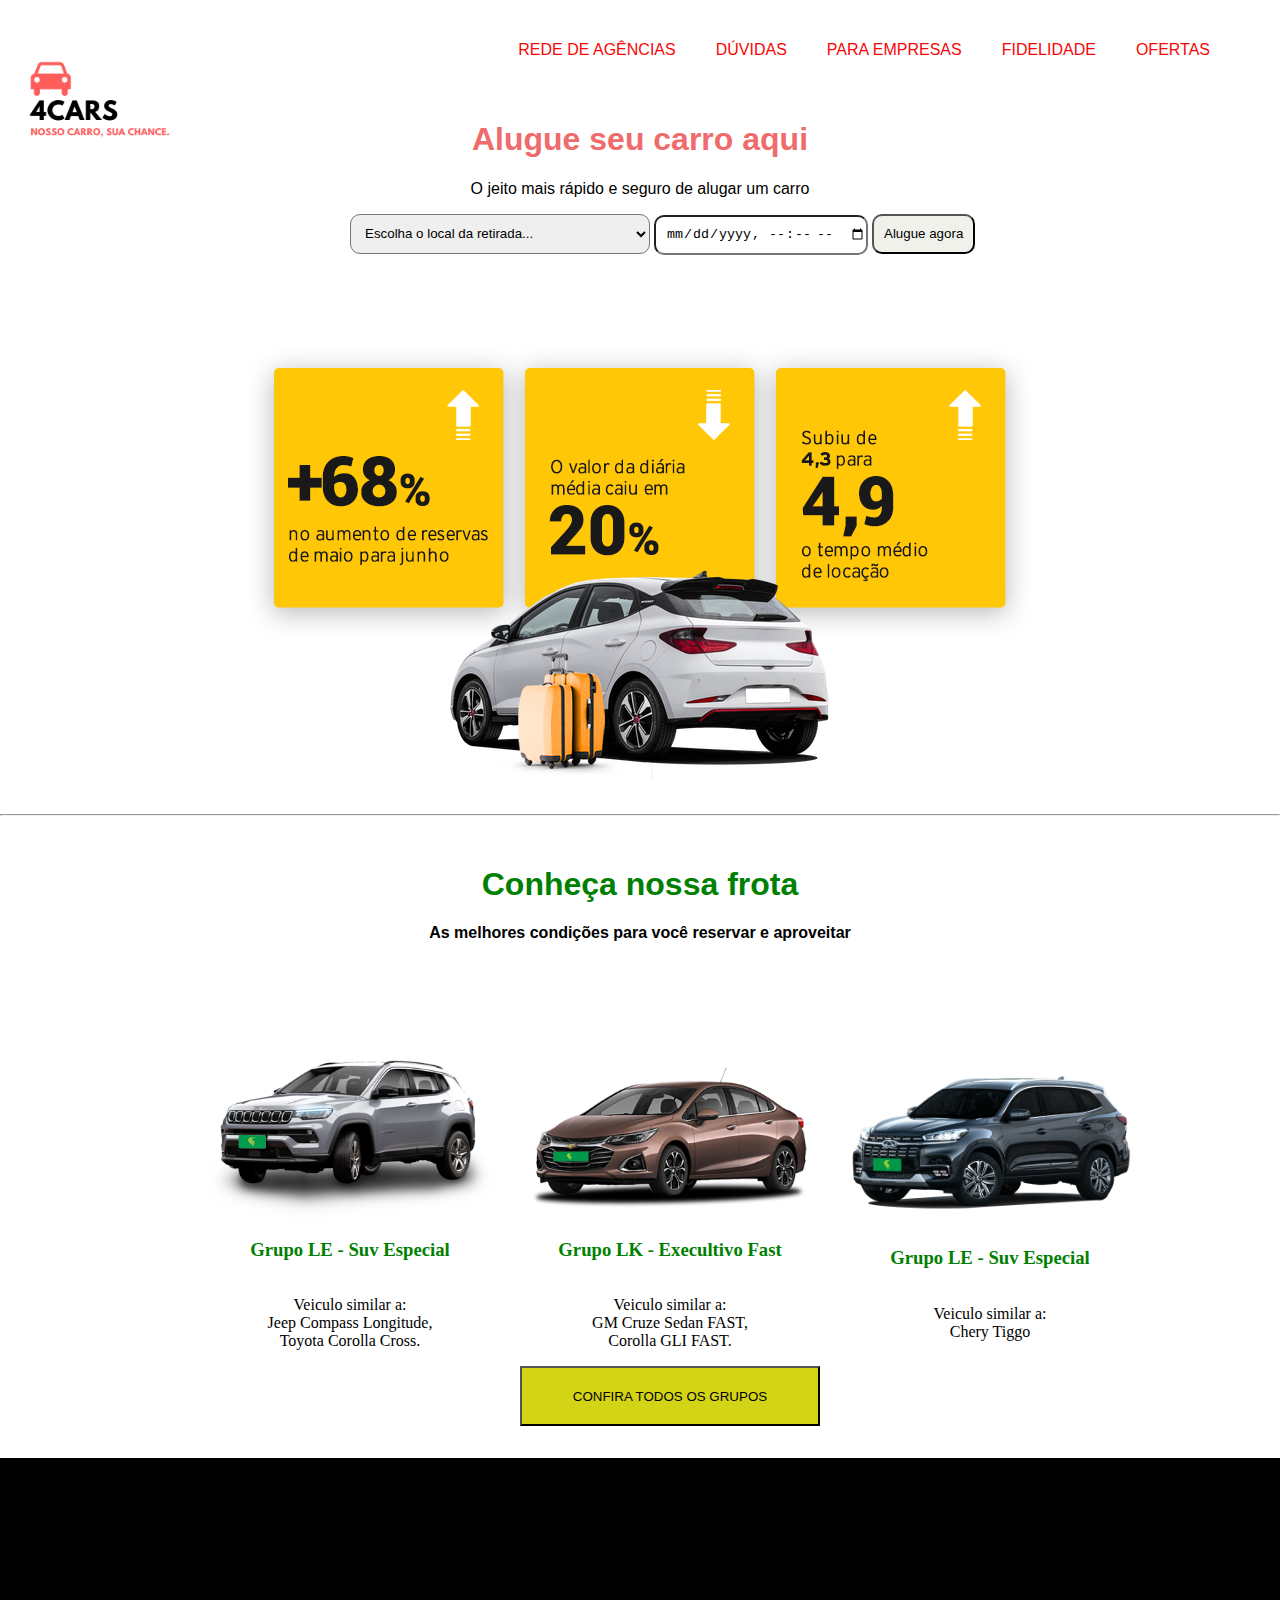
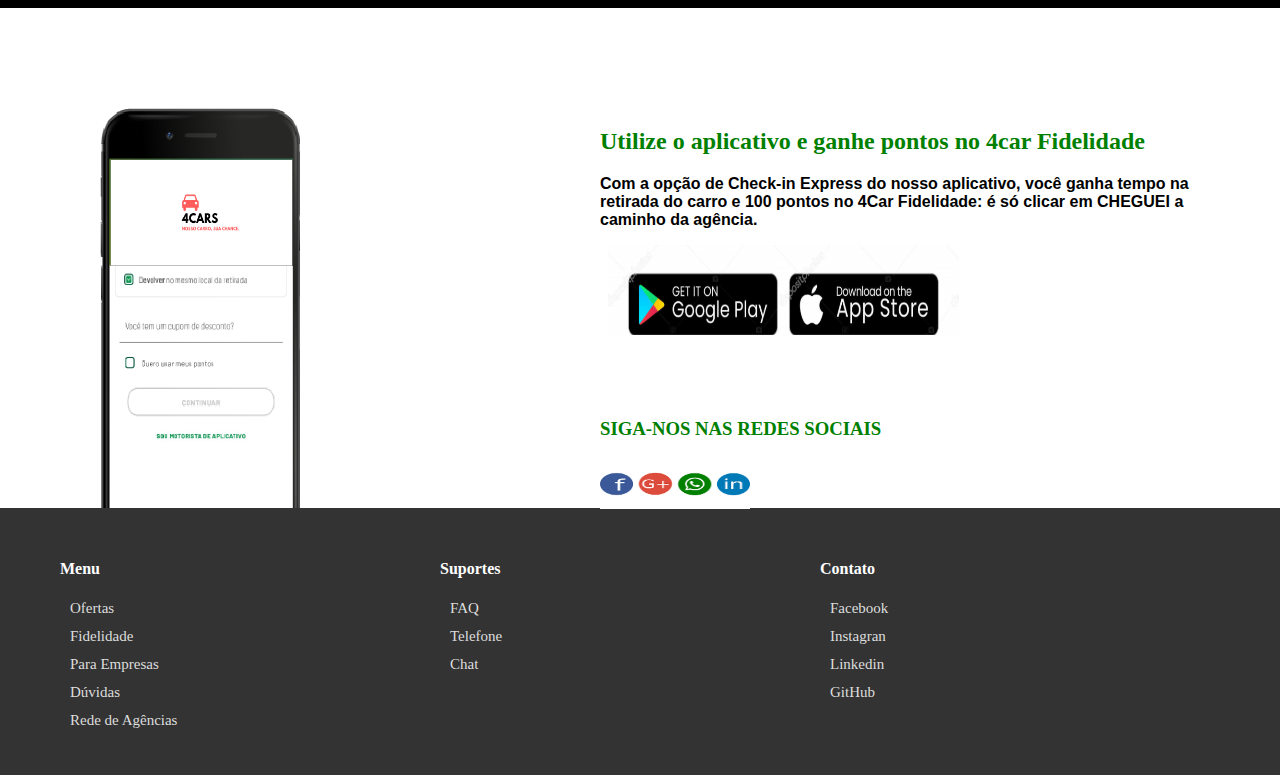
==== Projeto 4Car/index.html @ 17d27b5e "Projeto 4Car pagina Index.html" ====
<!DOCTYPE html>
<html lang="en">
<head>
    <meta charset="UTF-8">
    <meta http-equiv="X-UA-Compatible" content="IE=edge">
    <meta name="viewport" content="width=device-width, initial-scale=1.0">
    <link rel="stylesheet" href="css/style.css">
    <title>4car</title>
</head>
<body>
    
    <div class="topo">

        <div class="logo">
            <img src="img/logo.png" alt="">
        </div>

        <ul>
            <li><a href="">OFERTAS</a></li>
            <li><a href="">FIDELIDADE</a></li>
            <li><a href="">PARA EMPRESAS</a></li>
            <li><a href="">DÚVIDAS</a></li>
            <li><a href="">REDE DE AGÊNCIAS</a></li>
        </ul>
        <h1>Alugue seu carro aqui</h1>
        <p>O jeito mais rápido e seguro de alugar um carro</p>
       
        <select name="local" id="local" form="">
        <option value="campinas">Escolha o local da retirada...</option>
        <option value="campinas">São Paulo - Campinas</option>
        <option value="atibaia">São Paulo - Atibaia</option>
        <option value="bragança">São Paulo - Bragança Paulista</option>
        <option value="Extrema">Minas Gerais - Extrema</option>
        </select>
        <input type="datetime-local" name="data">
        <button type="submit" class="botao">Alugue agora</button>
    </div>

    

    <div class="topocenter">
        <img src="img/reservas.png" alt="">
    </div>
    

    <hr>

    <div class="texto">
    <h1>Conheça nossa frota</h1>
    <p>As melhores condições para você reservar e aproveitar</p>
   </div>
    <main>


        

        <div class="card">

           <img src="img/COMP.png" alt="">

           <h3>Grupo LE - Suv Especial</h3>
           <p>Veiculo similar a: <br>Jeep Compass Longitude,
            <br>  Toyota Corolla Cross.
           </p>
        </div>

        <div class="card">
            <img src="img/CRUF.png" alt="">
            <h3>Grupo LK - Execultivo Fast</h3>
           <p>Veiculo similar a: <br>GM Cruze Sedan FAST,
            <br> Corolla GLI FAST.
           </p>

           <button class="confira" type="submit">CONFIRA TODOS OS GRUPOS</button>

        </div>

        <div class="card">
            <img src="img/TIGX.png" alt="">
            <h3>Grupo LE - Suv Especial</h3>
           <p>Veiculo similar a: <br>Chery Tiggo
            
           </p>

        </div>
    </main>


    <div class="meio"></div>
    
    <div class="app">

        <div class="imagem">
            <img src="img/img-app.png" alt="">
        </div>

        <div class="texto-app">

    <h2>Utilize o aplicativo e ganhe pontos no 4car Fidelidade</h2>

    <p>Com a opção de Check-in Express do nosso aplicativo, 
        você ganha tempo na retirada do carro e 100 pontos no 4Car Fidelidade:
         é só clicar em CHEGUEI a caminho da agência.</p>


         <img class="apple" src="img/app.png" alt="">

         <h3 class="sociais">SIGA-NOS NAS REDES SOCIAIS</h3>
         <img class="soc-img" src="img/sociais.png" alt="">
        
        </div>

    </div>




    <footer class="rodape">

        <div class="box">
        
            <h4>Menu</h4>
            <ul>
            <li><a href="">Ofertas</a></li>
            <li><a href="">Fidelidade</a></li>
            <li><a href="">Para Empresas</a></li>
            <li><a href="">Dúvidas</a></li>
            <li><a href="">Rede de Agências</a></li>
                
            </ul>
        </div>

        <div class="box">

            <h4>Suportes</h4>
            <ul>
                <li><a href="">FAQ</a></li>
                <li><a href="">Telefone</a></li>
                <li><a href="">Chat</a></li>
               
            </ul>
        </div>

        <div class="box">
            <h4>Contato</h4>
            <ul>
                <li><a href="">Facebook</a></li>
                <li><a href="">Instagran</a></li>
                <li><a href="">Linkedin</a></li>
                <li><a href="">GitHub</a></li>
               
            </ul>
            

        </div>

        

   </footer>

   

</body>
</html>
---- Projeto 4Car/css/style.css ----
body{
    margin: 0;
}
.topo{

    height: 300px;
    width: 100%;
   
    
}

.logo img{
    padding-top: 0;
    margin-top: 0;
    position: absolute;
    top: 0px;
    left: 0px;
    width: 200px;
    height: 200px;
    
    }

.topo ul{

    margin: 0;
    padding: 0;
    list-style: none;
    height: 100px;
    line-height: 100px;
    margin-right: 50px;
   
}

.topo ul li{

float: right;
margin-right: 20px;
margin-left: 20px;


}

.topo ul li a{

    text-decoration: none;
    font-family: Arial, Helvetica, sans-serif;
    color: rgb(248, 6, 6);
    
}

.topo ul li a:hover{

    text-decoration: underline;
    font-family: Arial, Helvetica, sans-serif;
    color: rgb(10, 10, 10);

    
}




.topo input{

    height: 36px;
    width: 200px;
    margin-bottom: 50px;
    border-radius: 10px;
    padding-left: 10px;
    

}

.topo select{

    height: 40px;
    width: 300px;
    border-radius: 10px;
    margin-left: 350px;
    padding-left: 10px;

}

.topo h1{

    text-align: center;
    font-family: Arial, Helvetica, sans-serif;
    color: rgb(240, 107, 107);

}

.topo p{

    text-align: center;
    font-family: Arial, Helvetica, sans-serif;

}


.topocenter{

width: 100%; 
text-align: center;


}

.botao{

    height: 40px;
    background-color: rgb(241, 241, 235);
    padding: 10px;
    border-radius: 10px;

}


.confira{

    height: 60px;
    background-color: rgb(212, 212, 22);
    padding: 10px;
    

}

main{

    display: grid;
    grid-template-columns: 25% 25% 25%;
    row-gap:20px ;
    column-gap:20px ;
    height: 300px;
    width: 1200px;
    


}

.card{

        margin-top: 50px;
        width: 500px;
        height: 300px;
        margin: 5px;
        text-align: center;
        display: grid;
        flex-direction: column;
        margin-left: 200px;
        margin-top: 100px;
        justify-content: space-between;
    
}

.card img {
    width: 300px;
    align-items: center;

}
.card h3{

    color: green;
}

.divisor{

    height: 100px;
    max-width: 100%;
    background-color: green;
}
.meio{

    margin-top: 200px;
    height: 150px;
    width: 100%;
    background-color: black;

}
.texto h1{

    color: green;
    margin-top: 50px;
    text-align: center;
    font-family: Arial, Helvetica, sans-serif
}
.texto p{
    text-align: center;
    font-family: Arial, Helvetica, sans-serif;
    font-weight: bold;
}


.app{


    display: flex;
    width: 100%;
    height: 400px;
    margin-top: 100px;


}

.imagem{

    height: 400px;
    width: 500px;
   
    margin-top: 0px;
    margin-left: 100px;

}

.imagem img{

    
    margin-top: 0px;
    height: 400px;
    width: 200px ;
}

.texto-app{

    height: 400px;
    width: 600px;
    

}

.texto-app h2{
    color: green;
}

.texto-app h3{
    color: green;
}

.texto-app p{
    font-family: 'Gill Sans', 'Gill Sans MT', Calibri, 'Trebuchet MS', sans-serif;
    font-weight: bold;
}

.apple{

    width: 400px;
    height: 150px;

}

.soc-img{
width: 150px;
height: 50px;
}

footer{

    width: 100%;
    min-height: 250px;
    background: #333;
    display: flex;

}


footer .box{

    width: 320px ;
    min-height: 150px;
    padding: 30px;

}

footer .box:nth-child(4){

width: 400px;


}
.box h4{

    margin-left: 30px;
    color: white;
    
}
.box ul li{

    margin:  10px 0px;
    list-style: none;

}
.box ul li a{

    color: #ddd;
    text-decoration: none;
    font-size: 15px;


}
.box ul li a:hover{

    color: #fff;
    text-decoration: underline;


}

.box p{

    color:#fff;
    text-align: justify;
    font-size: 15px;
}
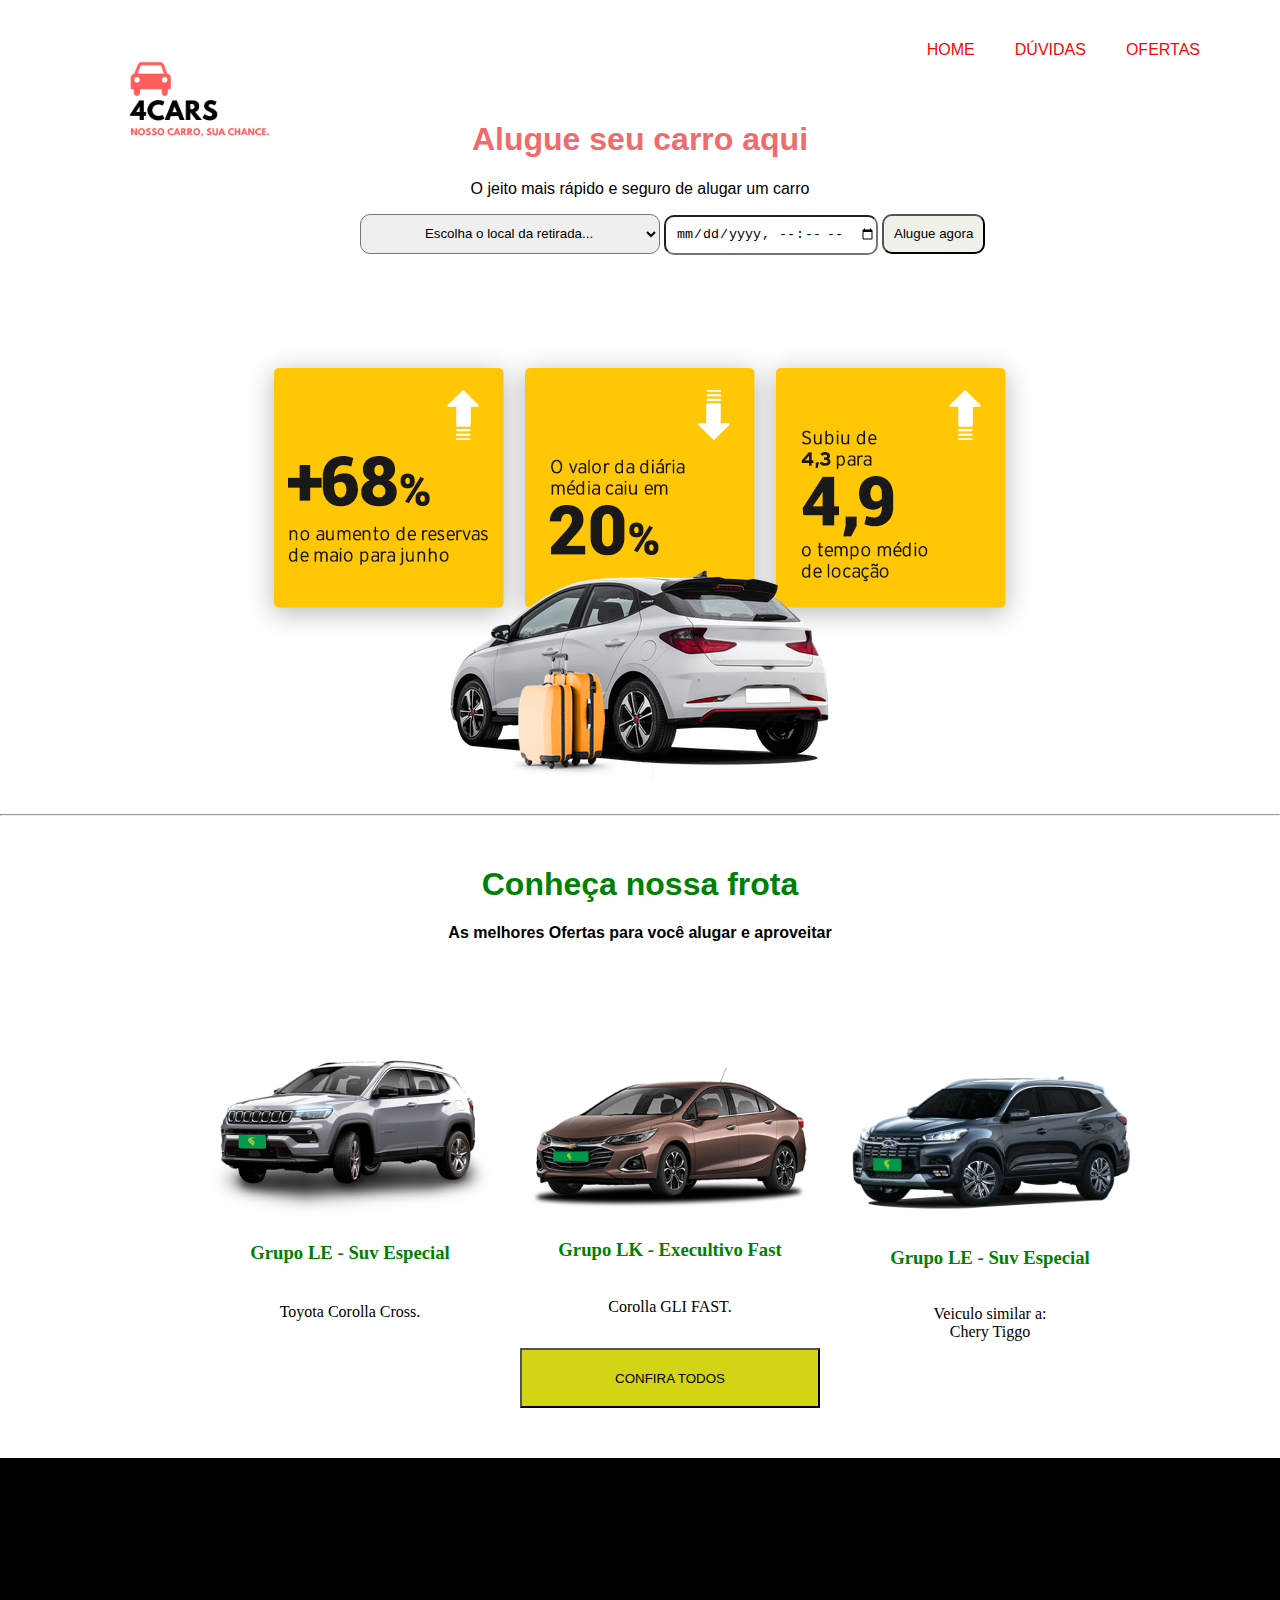
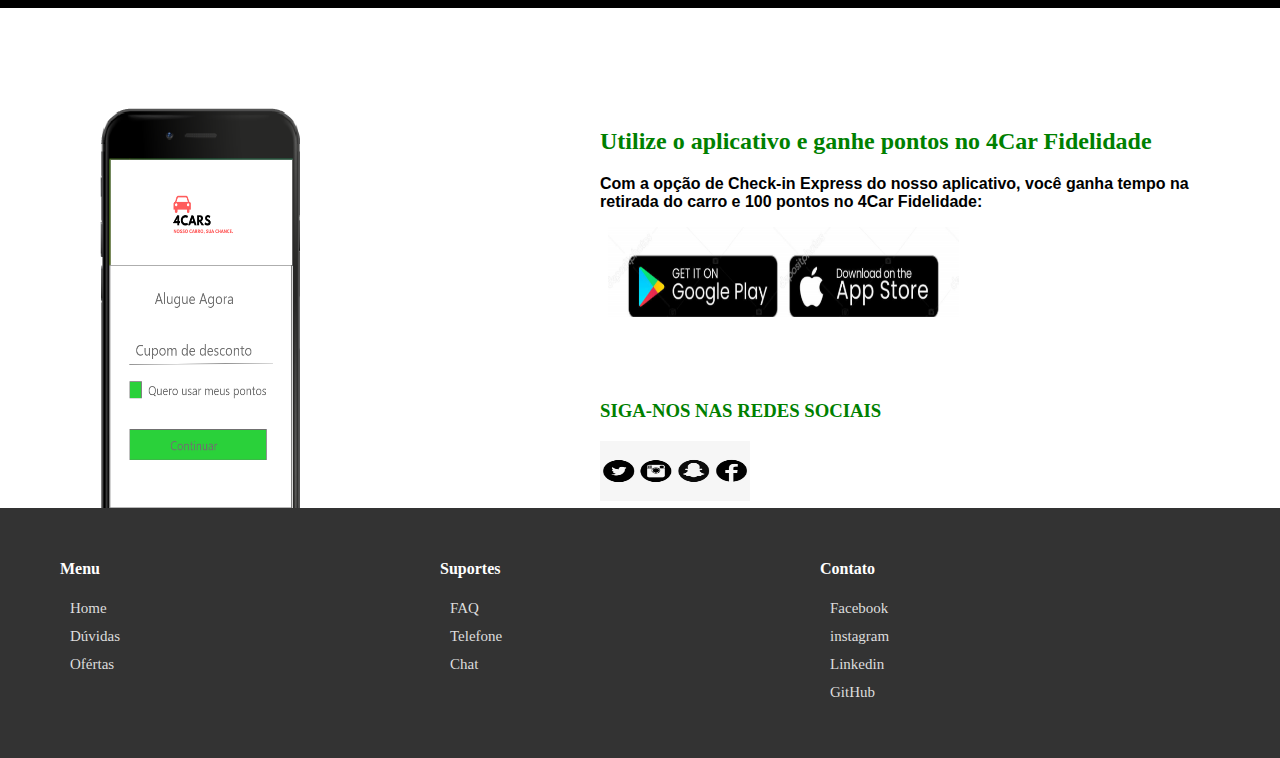
==== commit 84b7de1b: "Parte index do projeto 4Car" ====
--- a/Projeto 4Car/index.html
+++ b/Projeto 4Car/index.html
@@ -12,16 +12,16 @@
     <div class="topo">
 
         <div class="logo">
-            <img src="img/logo.png" alt="">
+            <img src="img/logo.png" alt="logo">
         </div>
 
         <ul>
             <li><a href="">OFERTAS</a></li>
-            <li><a href="">FIDELIDADE</a></li>
-            <li><a href="">PARA EMPRESAS</a></li>
             <li><a href="">DÚVIDAS</a></li>
-            <li><a href="">REDE DE AGÊNCIAS</a></li>
+            <li><a href="">HOME</a></li>
         </ul>
+
+
         <h1>Alugue seu carro aqui</h1>
         <p>O jeito mais rápido e seguro de alugar um carro</p>
        
@@ -36,19 +36,20 @@
         <button type="submit" class="botao">Alugue agora</button>
     </div>
 
-    
+   
 
     <div class="topocenter">
-        <img src="img/reservas.png" alt="">
+        <img src="img/reservas.png" alt="reservas">
     </div>
-    
+     
 
     <hr>
 
     <div class="texto">
     <h1>Conheça nossa frota</h1>
-    <p>As melhores condições para você reservar e aproveitar</p>
+    <p>As melhores Ofertas para você alugar e aproveitar</p>
    </div>
+ 
     <main>
 
 
@@ -56,27 +57,27 @@
 
         <div class="card">
 
-           <img src="img/COMP.png" alt="">
+           <img src="img/COMP.png" alt="Toyota">
 
            <h3>Grupo LE - Suv Especial</h3>
-           <p>Veiculo similar a: <br>Jeep Compass Longitude,
+          
             <br>  Toyota Corolla Cross.
            </p>
         </div>
 
         <div class="card">
-            <img src="img/CRUF.png" alt="">
+            <img src="img/CRUF.png" alt="Corolla">
             <h3>Grupo LK - Execultivo Fast</h3>
-           <p>Veiculo similar a: <br>GM Cruze Sedan FAST,
+           
             <br> Corolla GLI FAST.
            </p>
 
-           <button class="confira" type="submit">CONFIRA TODOS OS GRUPOS</button>
+           <button class="confira" type="submit">CONFIRA TODOS</button>
 
         </div>
 
         <div class="card">
-            <img src="img/TIGX.png" alt="">
+            <img src="img/TIGX.png" alt="Cherry Tiggo">
             <h3>Grupo LE - Suv Especial</h3>
            <p>Veiculo similar a: <br>Chery Tiggo
             
@@ -91,22 +92,22 @@
     <div class="app">
 
         <div class="imagem">
-            <img src="img/img-app.png" alt="">
+            <img src="img/img-app.png" alt="app">
         </div>
 
         <div class="texto-app">
 
-    <h2>Utilize o aplicativo e ganhe pontos no 4car Fidelidade</h2>
+    <h2>Utilize o aplicativo e ganhe pontos no 4Car Fidelidade</h2>
 
     <p>Com a opção de Check-in Express do nosso aplicativo, 
         você ganha tempo na retirada do carro e 100 pontos no 4Car Fidelidade:
-         é só clicar em CHEGUEI a caminho da agência.</p>
+         </p>
 
 
-         <img class="apple" src="img/app.png" alt="">
+         <img class="apple" src="img/app.png" alt="aplicativos">
 
          <h3 class="sociais">SIGA-NOS NAS REDES SOCIAIS</h3>
-         <img class="soc-img" src="img/sociais.png" alt="">
+         <img class="soc-img" src="img/sociais2.png" alt="sociais">
         
         </div>
 
@@ -121,11 +122,9 @@
         
             <h4>Menu</h4>
             <ul>
-            <li><a href="">Ofertas</a></li>
-            <li><a href="">Fidelidade</a></li>
-            <li><a href="">Para Empresas</a></li>
+            <li><a href="index.html">Home</a></li>
             <li><a href="">Dúvidas</a></li>
-            <li><a href="">Rede de Agências</a></li>
+            <li><a href="">Ofértas</a></li>
                 
             </ul>
         </div>
@@ -144,10 +143,10 @@
         <div class="box">
             <h4>Contato</h4>
             <ul>
-                <li><a href="">Facebook</a></li>
-                <li><a href="">Instagran</a></li>
-                <li><a href="">Linkedin</a></li>
-                <li><a href="">GitHub</a></li>
+                <li><a href="https://www.facebook.com/">Facebook</a></li>
+                <li><a href="https://www.instagram.com">instagram</a></li>
+                <li><a href="https://www.linkedin.com">Linkedin</a></li>
+                <li><a href="https://www.github.com">GitHub</a></li>
                
             </ul>
             
@@ -158,7 +157,7 @@
 
    </footer>
 
-   
+
 
 </body>
 </html>--- a/Projeto 4Car/css/style.css
+++ b/Projeto 4Car/css/style.css
@@ -5,13 +5,12 @@
 
     height: 300px;
     width: 100%;
+    
    
-    
 }
 
 .logo img{
-    padding-top: 0;
-    margin-top: 0;
+    margin-left: 100px;
     position: absolute;
     top: 0px;
     left: 0px;
@@ -27,7 +26,7 @@
     list-style: none;
     height: 100px;
     line-height: 100px;
-    margin-right: 50px;
+    margin-right: 60px;
    
 }
 
@@ -76,8 +75,9 @@
     height: 40px;
     width: 300px;
     border-radius: 10px;
-    margin-left: 350px;
+    margin-left: 360px;
     padding-left: 10px;
+    text-align: center;
 
 }
 
@@ -114,6 +114,55 @@
 
 }
 
+
+@media(max-width:600px){
+
+    .topo{
+        height: 450px;
+        width: 100%;
+    }
+    .topo input{
+
+        width: 77%;
+        margin-left: 20px;
+        margin-top: 10px;
+
+    }
+    .topo select{
+
+        margin-left: 20px;
+        width: 80%;
+        float: left;
+
+    }
+
+
+    .botao{
+
+        
+        margin-left: 20px;
+
+    }
+    .logo img{
+        margin:0;
+        width: 40px;
+        height: 40px;
+        
+        }
+    .topocenter img{
+
+            width: 100%; 
+            text-align: center;
+            
+            
+        }
+
+
+
+}
+
+
+/*-------------------------------------------TOPO-----------------------------------*/
 
 .confira{
 
@@ -168,6 +217,52 @@
     max-width: 100%;
     background-color: green;
 }
+
+
+@media(max-width:600px){
+
+    main{
+
+        display: flex;
+        flex-direction: column;
+        column-gap:20px ;
+        height: 100%;
+        width: 100%;
+        
+    
+    
+    }
+    
+    .card{
+        
+        display: flex;
+        margin-top: 50px;
+        width: 100%;
+        height: 100%;
+        margin: 5px;
+        text-align: center;
+        flex-direction: column;
+        justify-content: space-between;
+        margin: auto;
+    
+}
+
+.confira{
+    width: 80%;
+    height: 60px;
+    background-color: rgb(212, 212, 22);
+    padding: 10px;
+    margin: auto;
+    
+
+}
+
+
+}
+
+
+
+
 .meio{
 
     margin-top: 200px;
@@ -176,6 +271,7 @@
     background-color: black;
 
 }
+
 .texto h1{
 
     color: green;
@@ -249,8 +345,40 @@
 
 .soc-img{
 width: 150px;
-height: 50px;
-}
+height: 60px;
+}
+
+
+
+
+@media (max-width:600px){
+
+    .imagem{
+
+       display: none;
+    
+    }
+    
+    .imagem img{
+    
+       display: none ;
+    }
+    .texto-app{
+
+        height: 400px;
+        width: 100%;
+        text-align: center;
+        
+    
+    }
+
+}
+
+
+
+/*-------------------------------------------------meio do site------------------------------*/
+
+
 
 footer{
 
@@ -311,3 +439,12 @@
     font-size: 15px;
 }
 
+@media(max-width:600px){
+
+    footer{
+
+
+        margin-top: 50px;
+    }
+
+}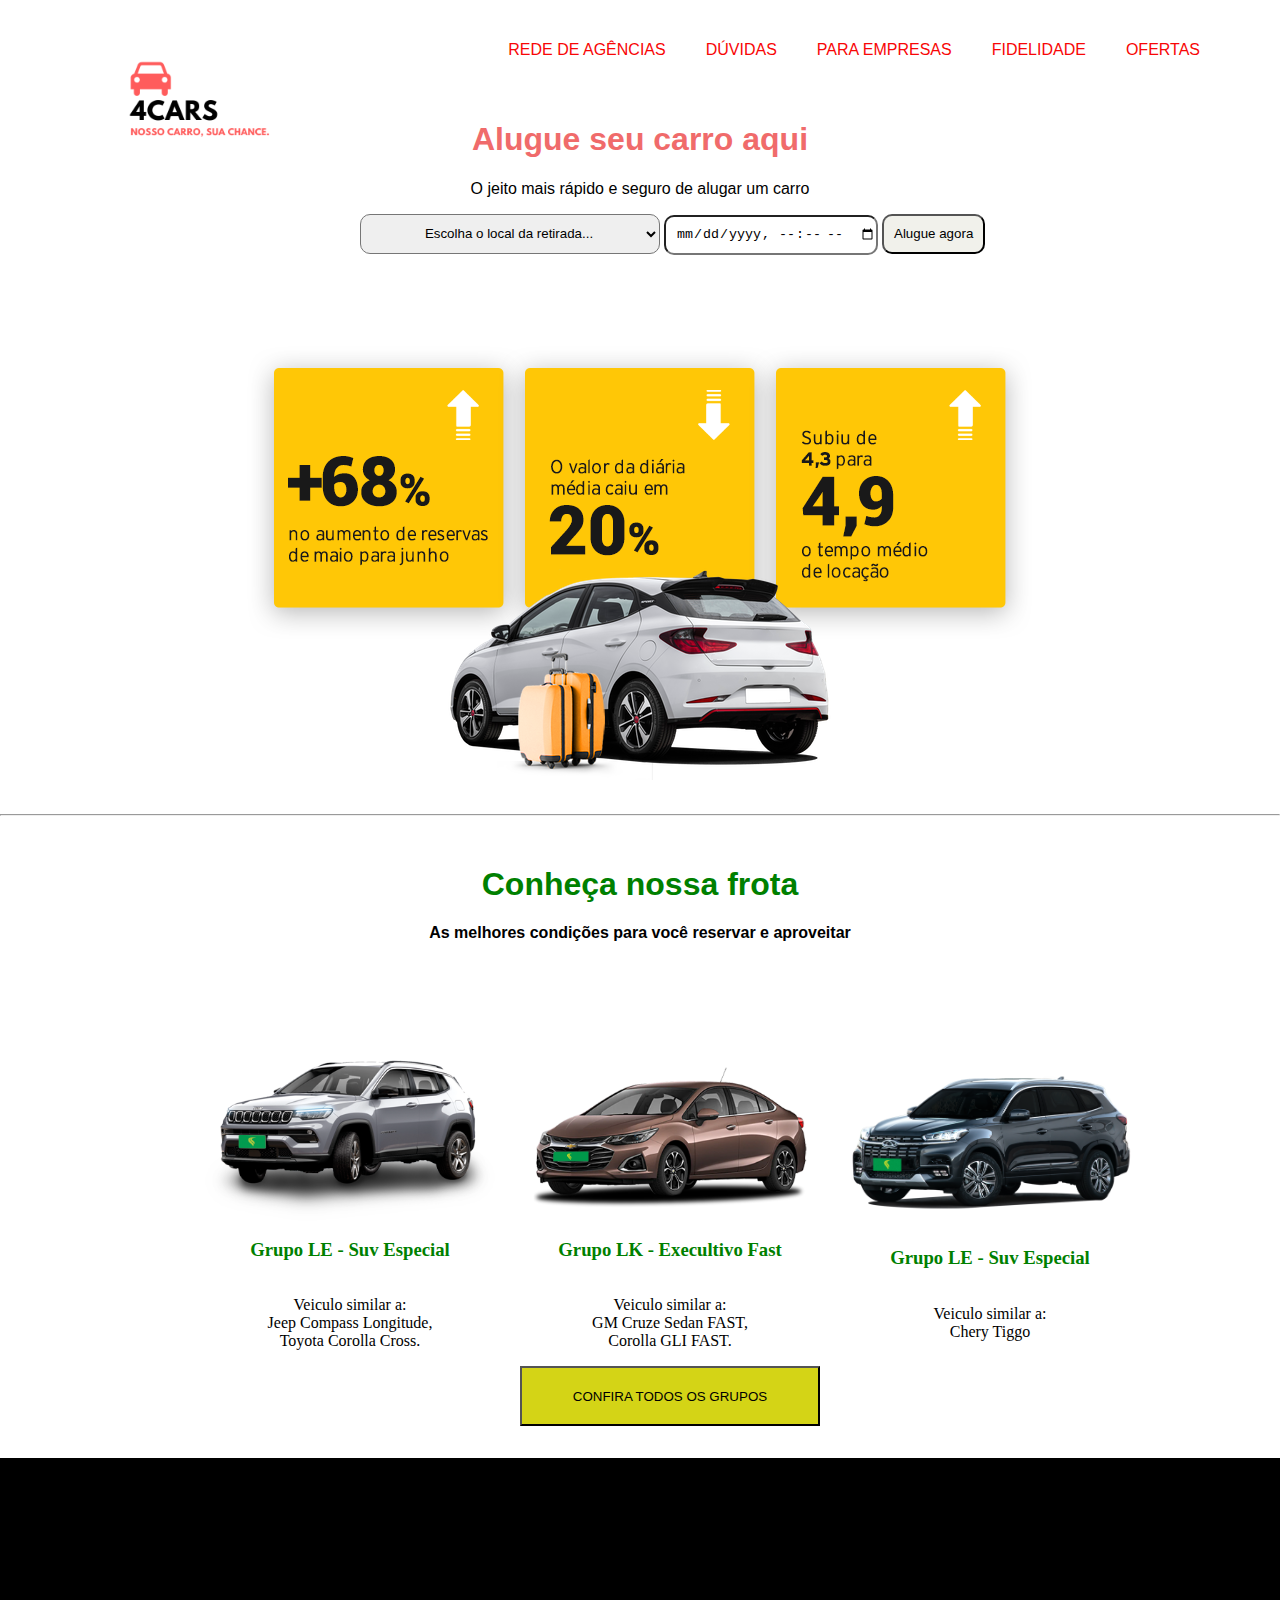
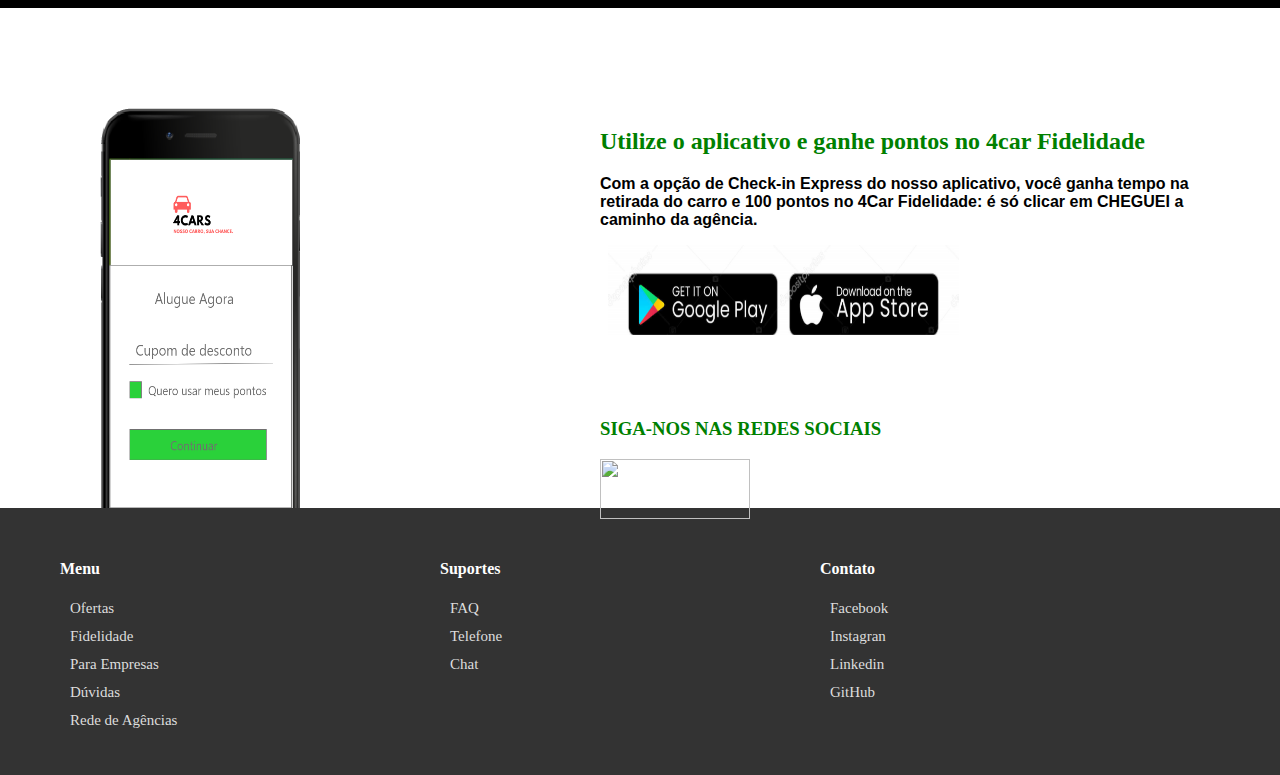
==== commit a4e8d106: "Entrega pagina index" ====
--- a/Projeto 4Car/index.html
+++ b/Projeto 4Car/index.html
@@ -12,16 +12,16 @@
     <div class="topo">
 
         <div class="logo">
-            <img src="img/logo.png" alt="logo">
+            <img src="img/logo.png" alt="">
         </div>
 
         <ul>
             <li><a href="">OFERTAS</a></li>
+            <li><a href="">FIDELIDADE</a></li>
+            <li><a href="">PARA EMPRESAS</a></li>
             <li><a href="">DÚVIDAS</a></li>
-            <li><a href="">HOME</a></li>
+            <li><a href="">REDE DE AGÊNCIAS</a></li>
         </ul>
-
-
         <h1>Alugue seu carro aqui</h1>
         <p>O jeito mais rápido e seguro de alugar um carro</p>
        
@@ -36,48 +36,44 @@
         <button type="submit" class="botao">Alugue agora</button>
     </div>
 
-   
+    
 
     <div class="topocenter">
-        <img src="img/reservas.png" alt="reservas">
+        <img src="img/reservas.png" alt="">
     </div>
-     
+    
 
     <hr>
 
     <div class="texto">
     <h1>Conheça nossa frota</h1>
-    <p>As melhores Ofertas para você alugar e aproveitar</p>
+    <p>As melhores condições para você reservar e aproveitar</p>
    </div>
- 
     <main>
 
+   <div class="card">
 
-        
-
-        <div class="card">
-
-           <img src="img/COMP.png" alt="Toyota">
+           <img src="img/COMP.png" alt="">
 
            <h3>Grupo LE - Suv Especial</h3>
-          
+           <p>Veiculo similar a: <br>Jeep Compass Longitude,
             <br>  Toyota Corolla Cross.
            </p>
         </div>
 
         <div class="card">
-            <img src="img/CRUF.png" alt="Corolla">
+            <img src="img/CRUF.png" alt="">
             <h3>Grupo LK - Execultivo Fast</h3>
-           
+           <p>Veiculo similar a: <br>GM Cruze Sedan FAST,
             <br> Corolla GLI FAST.
            </p>
 
-           <button class="confira" type="submit">CONFIRA TODOS</button>
+           <button class="confira" type="submit">CONFIRA TODOS OS GRUPOS</button>
 
         </div>
 
         <div class="card">
-            <img src="img/TIGX.png" alt="Cherry Tiggo">
+            <img src="img/TIGX.png" alt="">
             <h3>Grupo LE - Suv Especial</h3>
            <p>Veiculo similar a: <br>Chery Tiggo
             
@@ -86,35 +82,31 @@
         </div>
     </main>
 
-
     <div class="meio"></div>
     
     <div class="app">
 
         <div class="imagem">
-            <img src="img/img-app.png" alt="app">
+            <img src="img/img-app.png" alt="">
         </div>
 
         <div class="texto-app">
 
-    <h2>Utilize o aplicativo e ganhe pontos no 4Car Fidelidade</h2>
+    <h2>Utilize o aplicativo e ganhe pontos no 4car Fidelidade</h2>
 
     <p>Com a opção de Check-in Express do nosso aplicativo, 
         você ganha tempo na retirada do carro e 100 pontos no 4Car Fidelidade:
-         </p>
+         é só clicar em CHEGUEI a caminho da agência.</p>
 
 
-         <img class="apple" src="img/app.png" alt="aplicativos">
+         <img class="apple" src="img/app.png" alt="">
 
          <h3 class="sociais">SIGA-NOS NAS REDES SOCIAIS</h3>
-         <img class="soc-img" src="img/sociais2.png" alt="sociais">
+         <img class="soc-img" src="img/sociais.png" alt="">
         
         </div>
 
     </div>
-
-
-
 
     <footer class="rodape">
 
@@ -122,9 +114,11 @@
         
             <h4>Menu</h4>
             <ul>
-            <li><a href="index.html">Home</a></li>
+            <li><a href="">Ofertas</a></li>
+            <li><a href="">Fidelidade</a></li>
+            <li><a href="">Para Empresas</a></li>
             <li><a href="">Dúvidas</a></li>
-            <li><a href="">Ofértas</a></li>
+            <li><a href="">Rede de Agências</a></li>
                 
             </ul>
         </div>
@@ -143,10 +137,10 @@
         <div class="box">
             <h4>Contato</h4>
             <ul>
-                <li><a href="https://www.facebook.com/">Facebook</a></li>
-                <li><a href="https://www.instagram.com">instagram</a></li>
-                <li><a href="https://www.linkedin.com">Linkedin</a></li>
-                <li><a href="https://www.github.com">GitHub</a></li>
+                <li><a href="">Facebook</a></li>
+                <li><a href="">Instagran</a></li>
+                <li><a href="">Linkedin</a></li>
+                <li><a href="">GitHub</a></li>
                
             </ul>
             
@@ -157,7 +151,7 @@
 
    </footer>
 
-
+   
 
 </body>
 </html>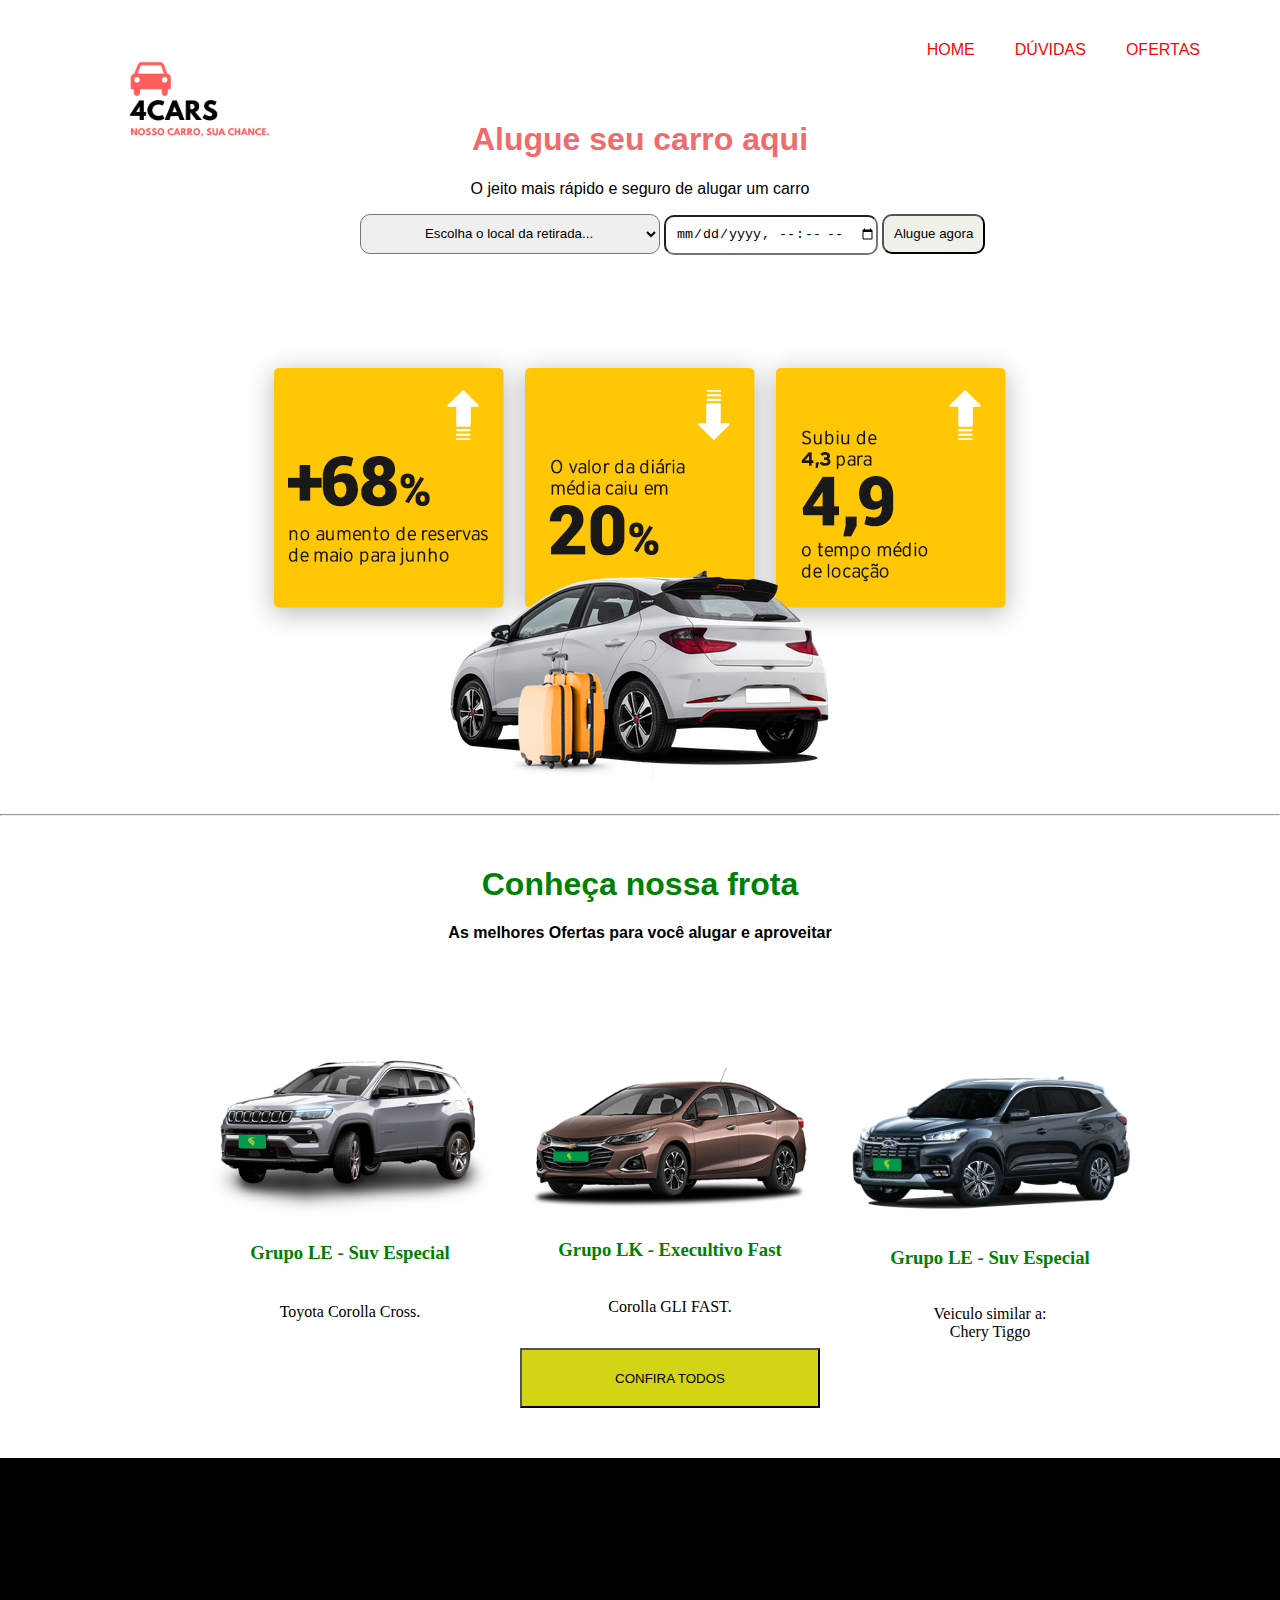
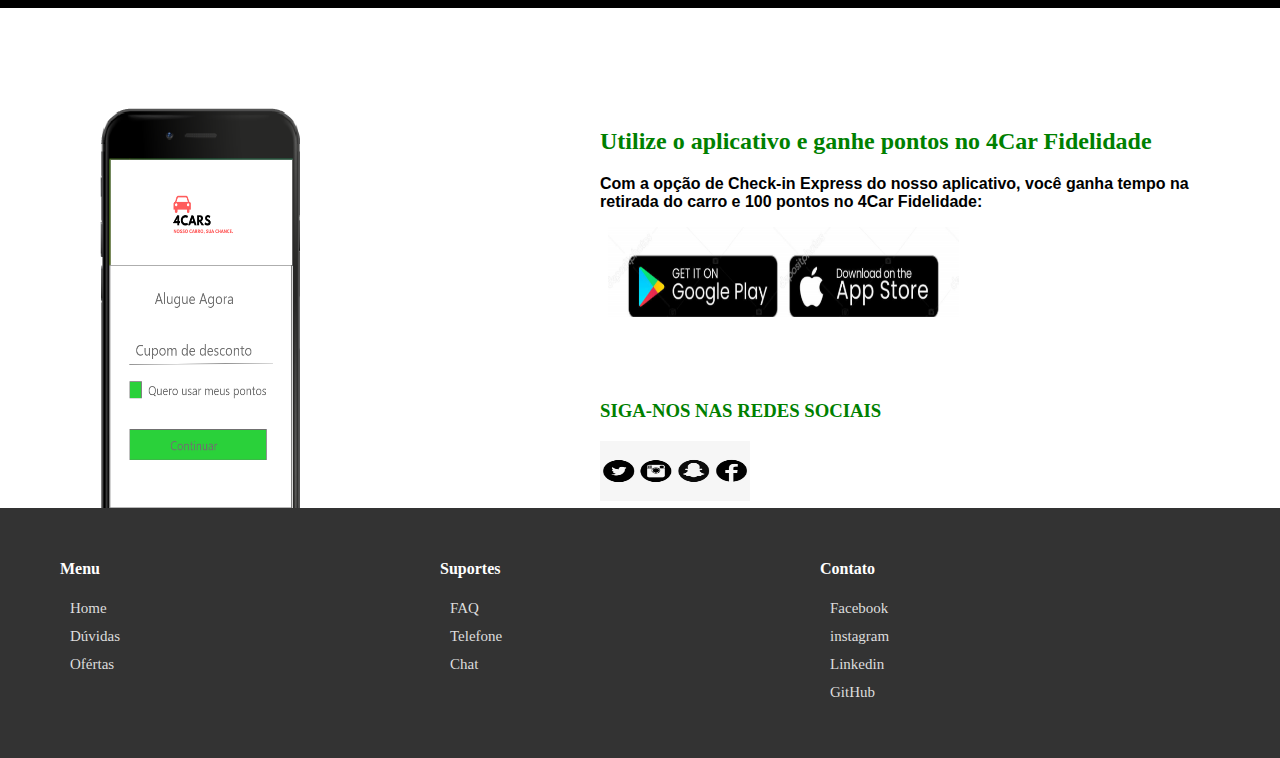
==== commit a9422ae5: "Entrega pagina index Projeto4Car" ====
--- a/Projeto 4Car/index.html
+++ b/Projeto 4Car/index.html
@@ -8,20 +8,18 @@
     <title>4car</title>
 </head>
 <body>
-    
     <div class="topo">
 
         <div class="logo">
-            <img src="img/logo.png" alt="">
+            <img src="img/logo.png" alt="logo">
         </div>
 
         <ul>
             <li><a href="">OFERTAS</a></li>
-            <li><a href="">FIDELIDADE</a></li>
-            <li><a href="">PARA EMPRESAS</a></li>
             <li><a href="">DÚVIDAS</a></li>
-            <li><a href="">REDE DE AGÊNCIAS</a></li>
+            <li><a href="">HOME</a></li>
         </ul>
+
         <h1>Alugue seu carro aqui</h1>
         <p>O jeito mais rápido e seguro de alugar um carro</p>
        
@@ -36,44 +34,42 @@
         <button type="submit" class="botao">Alugue agora</button>
     </div>
 
-    
-
     <div class="topocenter">
-        <img src="img/reservas.png" alt="">
+        <img src="img/reservas.png" alt="reservas">
     </div>
     
-
     <hr>
 
     <div class="texto">
     <h1>Conheça nossa frota</h1>
-    <p>As melhores condições para você reservar e aproveitar</p>
+    <p>As melhores Ofertas para você alugar e aproveitar</p>
    </div>
+ 
     <main>
 
-   <div class="card">
+      <div class="card">
 
-           <img src="img/COMP.png" alt="">
+           <img src="img/COMP.png" alt="Toyota">
 
            <h3>Grupo LE - Suv Especial</h3>
-           <p>Veiculo similar a: <br>Jeep Compass Longitude,
+          
             <br>  Toyota Corolla Cross.
            </p>
         </div>
 
         <div class="card">
-            <img src="img/CRUF.png" alt="">
+            <img src="img/CRUF.png" alt="Corolla">
             <h3>Grupo LK - Execultivo Fast</h3>
-           <p>Veiculo similar a: <br>GM Cruze Sedan FAST,
+           
             <br> Corolla GLI FAST.
            </p>
 
-           <button class="confira" type="submit">CONFIRA TODOS OS GRUPOS</button>
+           <button class="confira" type="submit">CONFIRA TODOS</button>
 
         </div>
 
         <div class="card">
-            <img src="img/TIGX.png" alt="">
+            <img src="img/TIGX.png" alt="Cherry Tiggo">
             <h3>Grupo LE - Suv Especial</h3>
            <p>Veiculo similar a: <br>Chery Tiggo
             
@@ -87,22 +83,22 @@
     <div class="app">
 
         <div class="imagem">
-            <img src="img/img-app.png" alt="">
+            <img src="img/img-app.png" alt="app">
         </div>
 
         <div class="texto-app">
 
-    <h2>Utilize o aplicativo e ganhe pontos no 4car Fidelidade</h2>
+    <h2>Utilize o aplicativo e ganhe pontos no 4Car Fidelidade</h2>
 
     <p>Com a opção de Check-in Express do nosso aplicativo, 
         você ganha tempo na retirada do carro e 100 pontos no 4Car Fidelidade:
-         é só clicar em CHEGUEI a caminho da agência.</p>
+         </p>
 
 
-         <img class="apple" src="img/app.png" alt="">
+         <img class="apple" src="img/app.png" alt="aplicativos">
 
          <h3 class="sociais">SIGA-NOS NAS REDES SOCIAIS</h3>
-         <img class="soc-img" src="img/sociais.png" alt="">
+         <img class="soc-img" src="img/sociais2.png" alt="sociais">
         
         </div>
 
@@ -114,11 +110,9 @@
         
             <h4>Menu</h4>
             <ul>
-            <li><a href="">Ofertas</a></li>
-            <li><a href="">Fidelidade</a></li>
-            <li><a href="">Para Empresas</a></li>
+            <li><a href="index.html">Home</a></li>
             <li><a href="">Dúvidas</a></li>
-            <li><a href="">Rede de Agências</a></li>
+            <li><a href="">Ofértas</a></li>
                 
             </ul>
         </div>
@@ -137,21 +131,17 @@
         <div class="box">
             <h4>Contato</h4>
             <ul>
-                <li><a href="">Facebook</a></li>
-                <li><a href="">Instagran</a></li>
-                <li><a href="">Linkedin</a></li>
-                <li><a href="">GitHub</a></li>
+                <li><a href="https://www.facebook.com/">Facebook</a></li>
+                <li><a href="https://www.instagram.com">instagram</a></li>
+                <li><a href="https://www.linkedin.com">Linkedin</a></li>
+                <li><a href="https://www.github.com">GitHub</a></li>
                
             </ul>
             
 
         </div>
-
         
-
    </footer>
-
-   
 
 </body>
 </html>